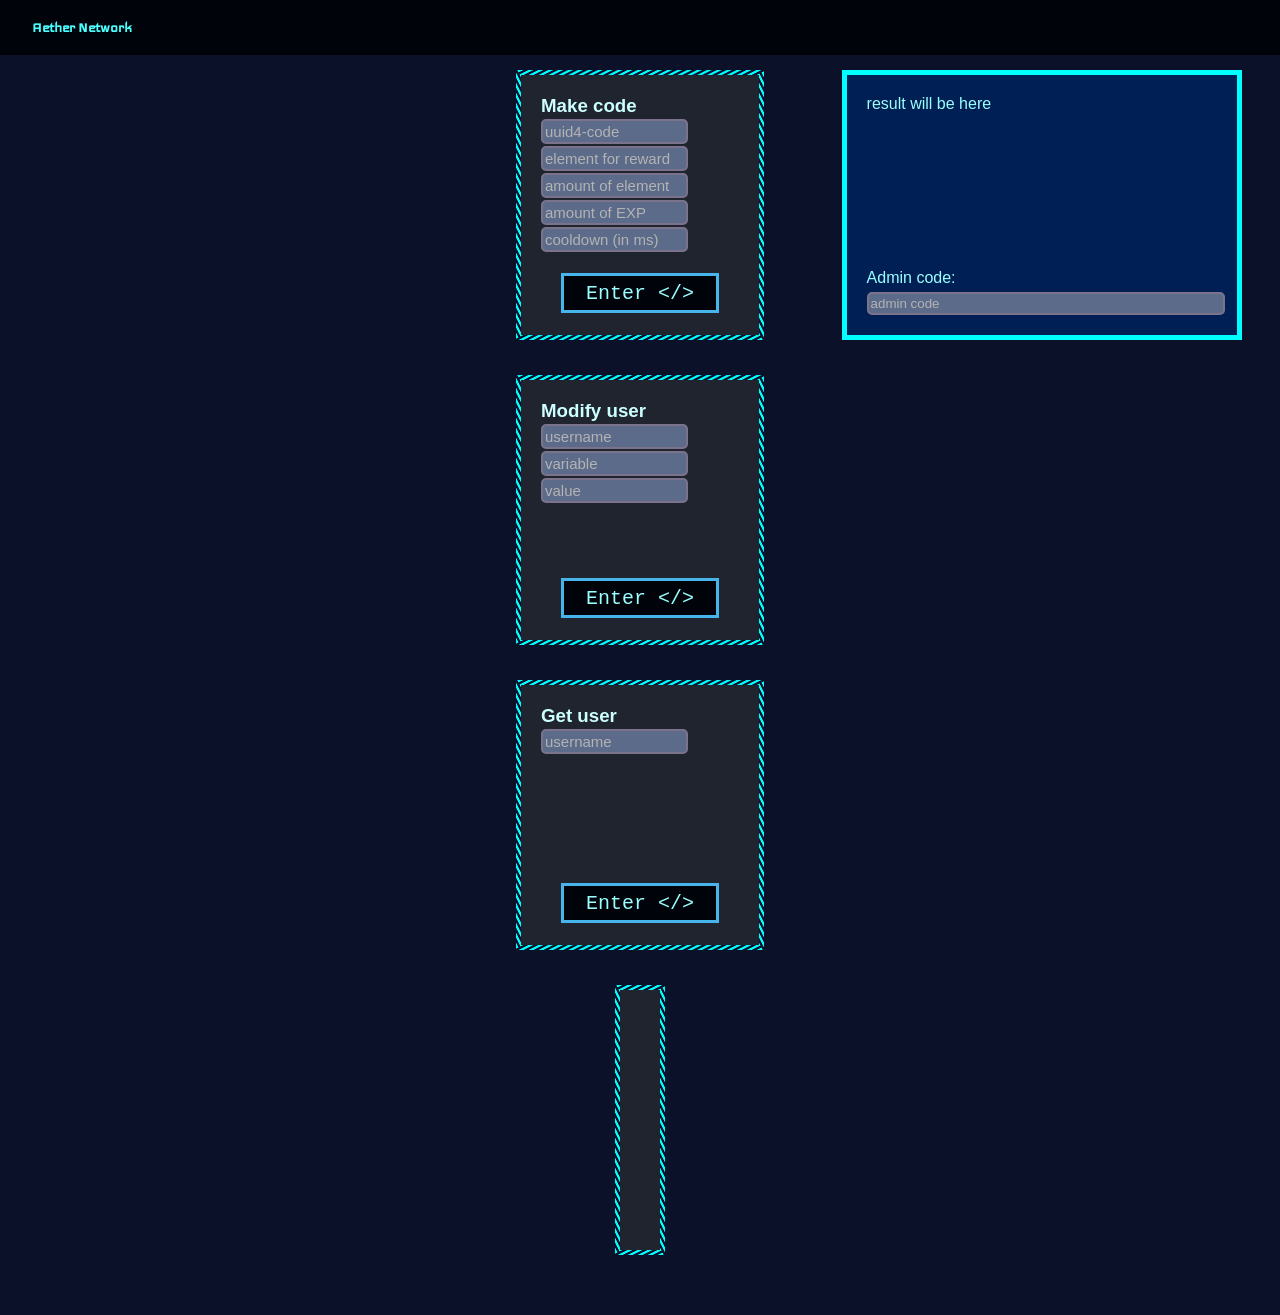
==== adminPanel.html @ 106ddc80 "Update adminPanel.html" ====
<!DOCTYPE html>
<html lang="ru">
<head>
    <meta charset="UTF-8">
    <meta name="viewport" content="width=device-width, initial-scale=1.0">
    <!---->
    <script src="js/func.js"></script>
    <script src="js/screen-size-getter.js"></script>
    <!---->
    <link rel="stylesheet" href="css/color-scheme.css">
    <link rel="stylesheet" href="css/header-style.css">
    <!---->
    <title>Aether network</title>
    <script>
        //localStorage.clear();
        //console.log(window.location);
    </script>
</head>
<body class="dark-mode">
    <header>
        <h1 id="title">Aether Network</h1>
    </header>
    <main>
        <script>
            function showres(res){
                resplace = document.getElementById("result");
                console.log(res);
                animRewrite(resplace, res, 2);
            }
        </script>
        <div id="floating">
            <p id="result">result will be here</p>
            <p id="admin-code-hd">Admin code:</p>
            <input type="password" id="admin-code" placeholder="admin code">
        </div>
        <script>
            admin_code = localStorage.getItem("Aether-admin-code");
            document.getElementById("admin-code").value = admin_code;
        </script>
        <div class="command-block">
            <h3>Make code</h3>
            <input type="text" id="1-code-inp" placeholder="uuid4-code">
            <input type="text" id="1-element-inp" placeholder="element for reward">
            <input type="text" id="1-elem-count-inp" placeholder="amount of element">
            <input type="text" id="1-EXP-inp" placeholder="amount of EXP">
            <input type="text" id="1-cooldown-inp" placeholder="cooldown (in ms)">
            <button class="submit" onclick="makecode()">Enter &lt;/></button>
        </div>
        <script>
            function makecode(){
                showres("attempting makecode");
                fetch(API+"makecode", {
                    method: "POST",
                    body: JSON.stringify({
                        code: document.getElementById("1-code-inp").value,
                        element: document.getElementById("1-element-inp").value,
                        amount: document.getElementById("1-elem-count-inp").value,
                        EXP: document.getElementById("1-EXP-inp").value,
                        cooldown: document.getElementById("1-cooldown-inp").value,
                        password: document.getElementById("admin-code").value
                    }),
                    headers: {
                        "Content-type": "application/json; charset=UTF-8"
                    }
                })
                .then((response) => response.text())
                .then((text) => {
                    setTimeout(function () {
                        showres(text)
                    }, 1000)  
                })
            }
        </script>
        <div class="command-block">
            <h3>Modify user</h3>
            <input type="text" id="2-username-inp" placeholder="username">
            <input type="text" id="2-variable-inp" placeholder="variable">
            <input type="text" id="2-value-inp" placeholder="value">
            <button class="submit" onclick="modifyuser()">Enter &lt;/></button>
        </div>
        <script>
            function modifyuser(){
                showres("attempting modifyuser");
                fetch(API+"admin/"+"modifyuser", {
                    method: "POST",
                    body: JSON.stringify({
                        username: document.getElementById("2-username-inp").value,
                        variable: document.getElementById("2-variable-inp").value,
                        value: document.getElementById("2-value-inp").value,
                        password: document.getElementById("admin-code").value
                    }),
                    headers: {
                        "Content-type": "application/json; charset=UTF-8"
                    }
                })
                .then((response) => response.text())
                .then((text) => {
                    setTimeout(function () {
                        showres(text)
                    }, 1000)  
                })
            }
        </script>
        <div class="command-block">
            <h3>Get user</h3>
            <input type="text" id="3-username-inp" placeholder="username">
            <button class="submit" onclick="getuser()">Enter &lt;/></button>
        </div>
        <script>
            function getuser(){
                showres("attempting getuser");
                fetch(API+"admin/"+"getuser", {
                    method: "POST",
                    body: JSON.stringify({
                        username: document.getElementById("3-username-inp").value,
                        password: document.getElementById("admin-code").value
                    }),
                    headers: {
                        "Content-type": "application/json; charset=UTF-8"
                    }
                })
                .then((response) => response.text())
                .then((text) => {
                    setTimeout(function () {
                        showres(text)
                    }, 1000)  
                })
            }
        </script>
        <div class="command-block">

        </div>
        <script>
            function smth(){
                showres("attempting smth");
                fetch(API+"admin/"+"", {
                    method: "POST",
                    body: JSON.stringify({
                        smth: document.getElementById("").value,
                        password: document.getElementById("admin-code").value
                    }),
                    headers: {
                        "Content-type": "application/json; charset=UTF-8"
                    }
                })
                .then((response) => response.text())
                .then((text) => {
                    setTimeout(function () {
                        showres(text)
                    }, 1000)  
                })
            }
        </script>
        <div id="tech"></div>
    </main>
    <style>
        * {
            margin: 0;
            padding: 0;
            transition: 0.3s;
            transition-property: background, color, background-color, src;
            font-family: 'Segoe UI', Tahoma, sans-serif; 
        }
        p, h1, h2, h3, h4, h5 {
            color: var(--text-main);
            width: fit-content;
        }

        body {
            background: var(--bg-main);
        }

        main {
            --main-padding-w: 7%;
            padding: 20px var(--main-padding-w);
            overflow: hidden;
            display: flex;
            flex-direction: column;
            align-items: center;
            justify-content: space-evenly;
            flex-wrap: nowrap;
        }

        div.command-block {
            border-image-source: url("img/border-slice-X-acc.png");
            border-image-repeat: round;
            border-image-slice: 10;
            --bord-w: 5px;
            border-image-width: var(--bord-w);
            border-image-outset: var(--bord-w);
            background-color: var(--bg-sec-dk);
            margin-bottom: 45px;
            /**/
            padding: min(20px, 5%);
            --t-w: min(calc(var(--screen-w) - var(--main-padding-w)*2 - var(--bord-w)*2 - min(20px, 5%)*2), 400px);
            width: var(--t-w);
            height: 220px;
            display: flex;
            flex-direction: column;
            justify-content: flex-start;
            align-items: flex-start;
            *{
                margin-bottom: 2px;
            }
            input {
                background-color: var(--bg-sec-X-lt);
                border: solid 2px var(--border-2);
                border-radius: 5px;
                padding: 2px;
                color: var(--text-sec-X-acc);
                width: 70%;
                font-size: 15px;
            }
            input::placeholder {
                color: var(--text-sec-acc);
            }
            input:focus {
                outline: none;
                border: dashed 2px var(--border-2-acc);
            }
            button.submit {
                background-color: var(--bg-dk);
                border: solid 3px var(--border-main);
                height: 40px;
                width: 80%;
                align-self: center;
                margin-top: auto;
                color: var(--text-main-acc);
                font-weight: 500;
                font-size: 20px;
                font-family: 'Courier New', Courier, monospace;
            }
        }

        div#floating {
            --bord-w: 5px;
            border: 5px solid var(--border-4);
            background-color: var(--bg-lt);
            /**/
            padding: min(20px, 5%);
            --t-w: min(calc(var(--screen-w) - var(--main-padding-w)*2 - var(--bord-w)*2 - min(20px, 5%)*2 + 10px), 410px);
            width: var(--t-w);
            height: 220px;
            display: flex;
            flex-direction: column;
            justify-content: flex-start;
            align-items: flex-start;
            p {
                color: var(--text-main-acc);
            }
            p#admin-code-hd {
                margin-top: auto;
                margin-bottom: 5px;
            }
            p#result {
                width: 100%;
                word-wrap: break-word;
            }
            input {
                background-color: var(--bg-sec-X-lt);
                border: solid 2px var(--border-2);
                border-radius: 5px;
                padding: 2px;
                color: var(--text-sec-X-acc);
                width: 100%;
            }
            input::placeholder {
                color: var(--text-sec-acc);
            }
            input:focus {
                outline: none;
                border: dashed 2px var(--border-2-acc);
            }
        }
        @media (max-width: 540px) {
            div#floating {
                position: fixed;
                top: calc(55px + 20px + 220px + 40px + 45px - 20px);
            }
            div#tech {
                height: 240px;
            }
        }
        @media (min-width: 540px) {
            div#floating {
                position: fixed;
                width: 350px;
                top: calc(55px + 20px - 5px);
                right: 3%;
            }
        }
    </style>
</body>
</html>
---- css/color-scheme.css ----
@import url('https://fonts.googleapis.com/css2?family=Iceland&display=swap');

body {
    --bg-main: hsl(220, 100%, 5%);
    --bg-main: #0a1128;
    --bg-lt: hsl(220, 100%, 10%);
    --bg-lt: #001f54;
    --bg-dk: hsl(220, 100%, 2%);
    --bg-sec: hsl(220, 20%, 20%);
    --bg-sec-lt: hsl(220, 20%, 30%);
    --bg-sec-X-lt: hsl(220, 20%, 45%);
    --bg-sec-dk: hsl(220, 20%, 15%);
    /**/
    --text-main: hsl(180, 100%, 90%);
    --text-main-acc: hsl(180, 100%, 80%);
    --text-main-X-acc: hsl(180, 100%, 65%);
    --text-sec: hsl(220, 00%, 50%);
    --text-sec-acc: hsl(220, 00%, 70%);
    --text-sec-X-acc: hsl(220, 00%, 90%);
    --link: hsl(240, 80%, 60%);
    /**/
    --border-main: hsl(200, 80%, 60%);
    --border-img-main: url("../img/border-slice-X-acc.png");
    --border-1: hsl(60, 100%, 50%);
    --border-2: hsl(260, 10%, 50%);
    --border-2-acc: hsl(260, 15%, 70%);
    --border-3: hsl(235, 100%, 60%);
    --border-4: hsl(180, 100%, 50%);
    /**/
    --xp-col: hsl(60, 100%, 50%);
}
---- css/header-style.css ----
* {
    margin: 0;
    padding: 0;
    transition: 0.3s;
    transition-property: background, color, background-color, src;
}

header {
    --hd-h: 55px;
    background: var(--bg-dk);
    width: 100%;
    height: var(--hd-h);
    display: flex;
    align-items: center;
    justify-content: space-between;
    /**/
    --theme-toggler-size: min(100px, calc(var(--hd-h)*0.5));
    img#logout-btn {
        aspect-ratio: 3/2;
        width: var(--theme-toggler-size);
        margin-right: 2.5%;
    }
    h1#title {
        font-family: 'Iceland';
        width: fit-content;
        color: var(--text-main-X-acc);
        font-size: min(calc(var(--hd-h)), calc((var(--screen-w)*0.9 - var(--theme-toggler-size))/6.4));
        margin-left: 2.5%;
        font-weight: bold;
        /*
        8.4 * size = width;
        */
    }
}
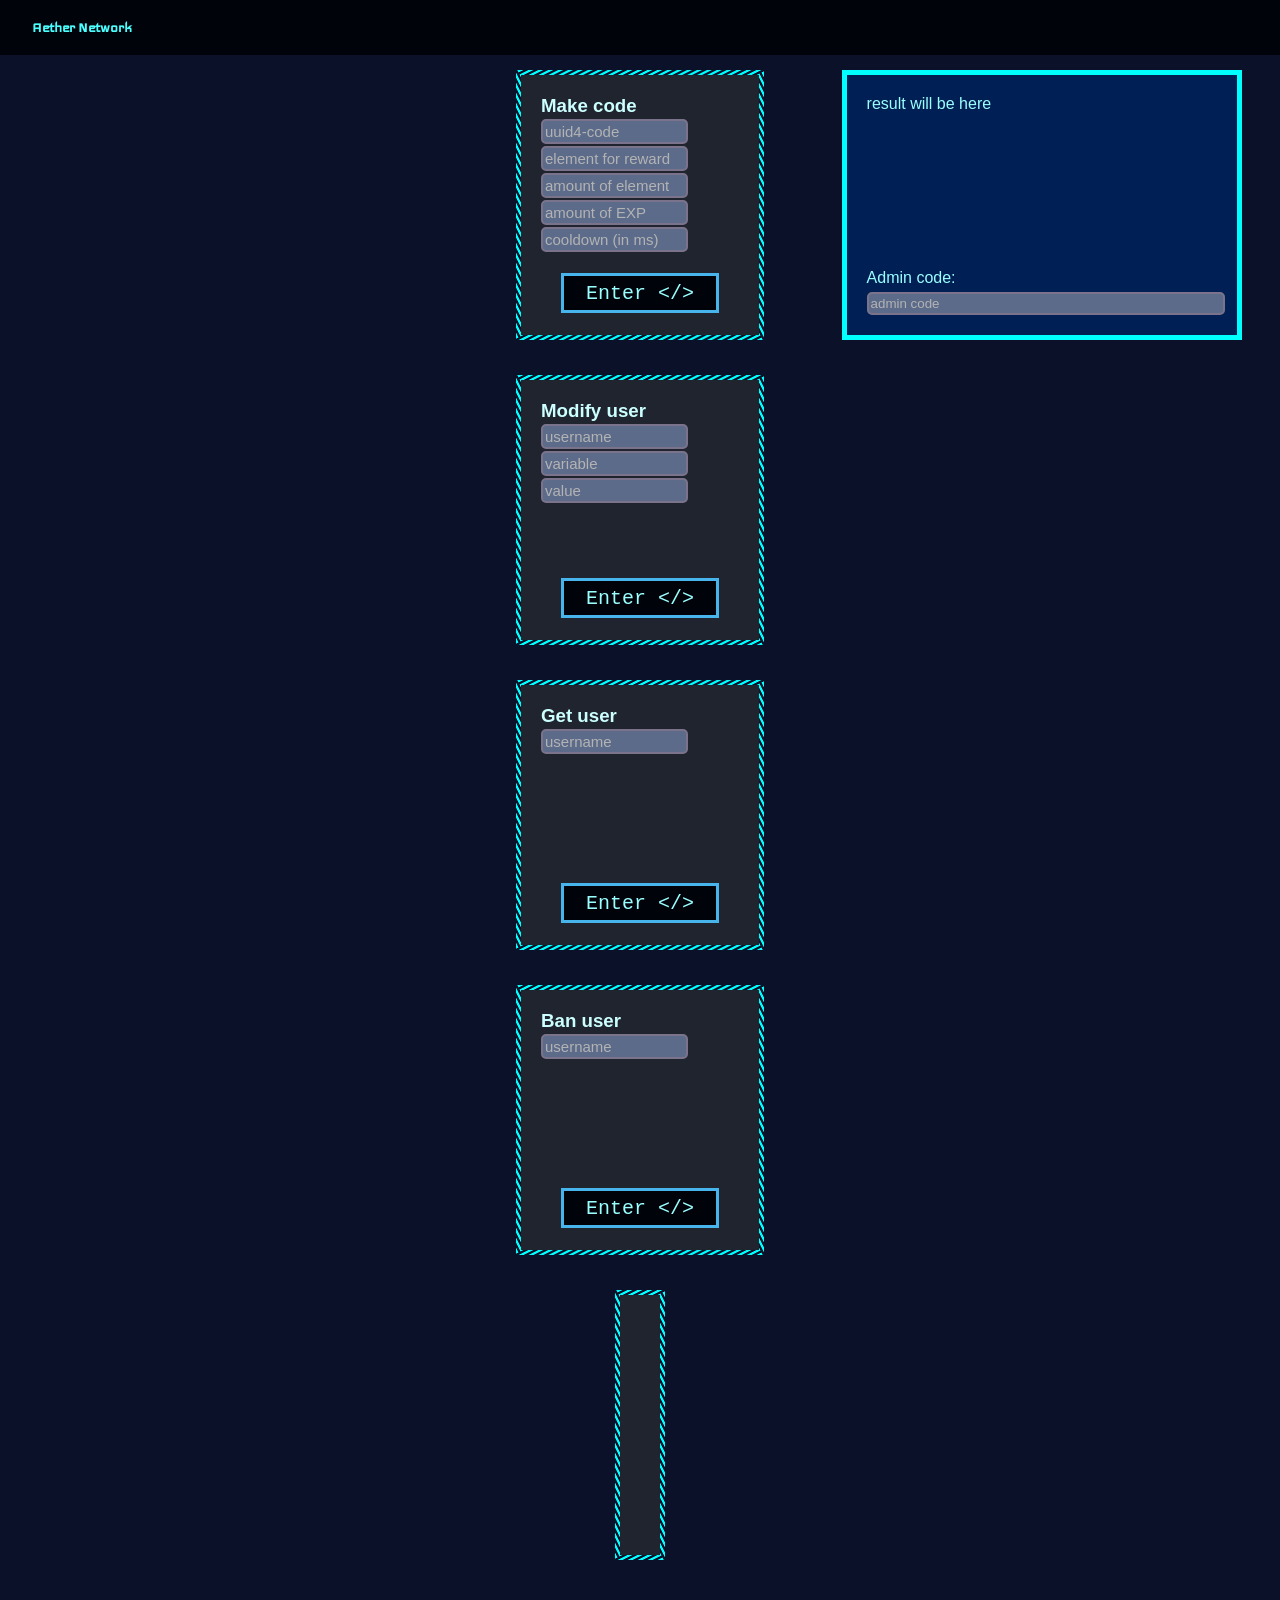
==== commit 5aa9cf28: "banning" ====
--- a/adminPanel.html
+++ b/adminPanel.html
@@ -128,6 +128,32 @@
             }
         </script>
         <div class="command-block">
+            <h3>Ban user</h3>
+            <input type="text" id="4-username-inp" placeholder="username">
+            <button class="submit" onclick="banuser()">Enter &lt;/></button>
+        </div>
+        <script>
+            function banuser(){
+                showres("attempting ban user");
+                fetch(API+"admin/"+"banuser", {
+                    method: "POST",
+                    body: JSON.stringify({
+                        username: document.getElementById("4-username-inp").value,
+                        password: document.getElementById("admin-code").value
+                    }),
+                    headers: {
+                        "Content-type": "application/json; charset=UTF-8"
+                    }
+                })
+                .then((response) => response.text())
+                .then((text) => {
+                    setTimeout(function () {
+                        showres(text)
+                    }, 1000)  
+                })
+            }
+        </script>
+        <div class="command-block">
 
         </div>
         <script>
--- a/css/color-scheme.css
+++ b/css/color-scheme.css
@@ -14,6 +14,8 @@
     --text-main: hsl(180, 100%, 90%);
     --text-main-acc: hsl(180, 100%, 80%);
     --text-main-X-acc: hsl(180, 100%, 65%);
+    --text-sec-X-dk: hsl(220, 0%, 25%);
+    --text-sec-dk: hsl(220, 0%, 40%);
     --text-sec: hsl(220, 00%, 50%);
     --text-sec-acc: hsl(220, 00%, 70%);
     --text-sec-X-acc: hsl(220, 00%, 90%);
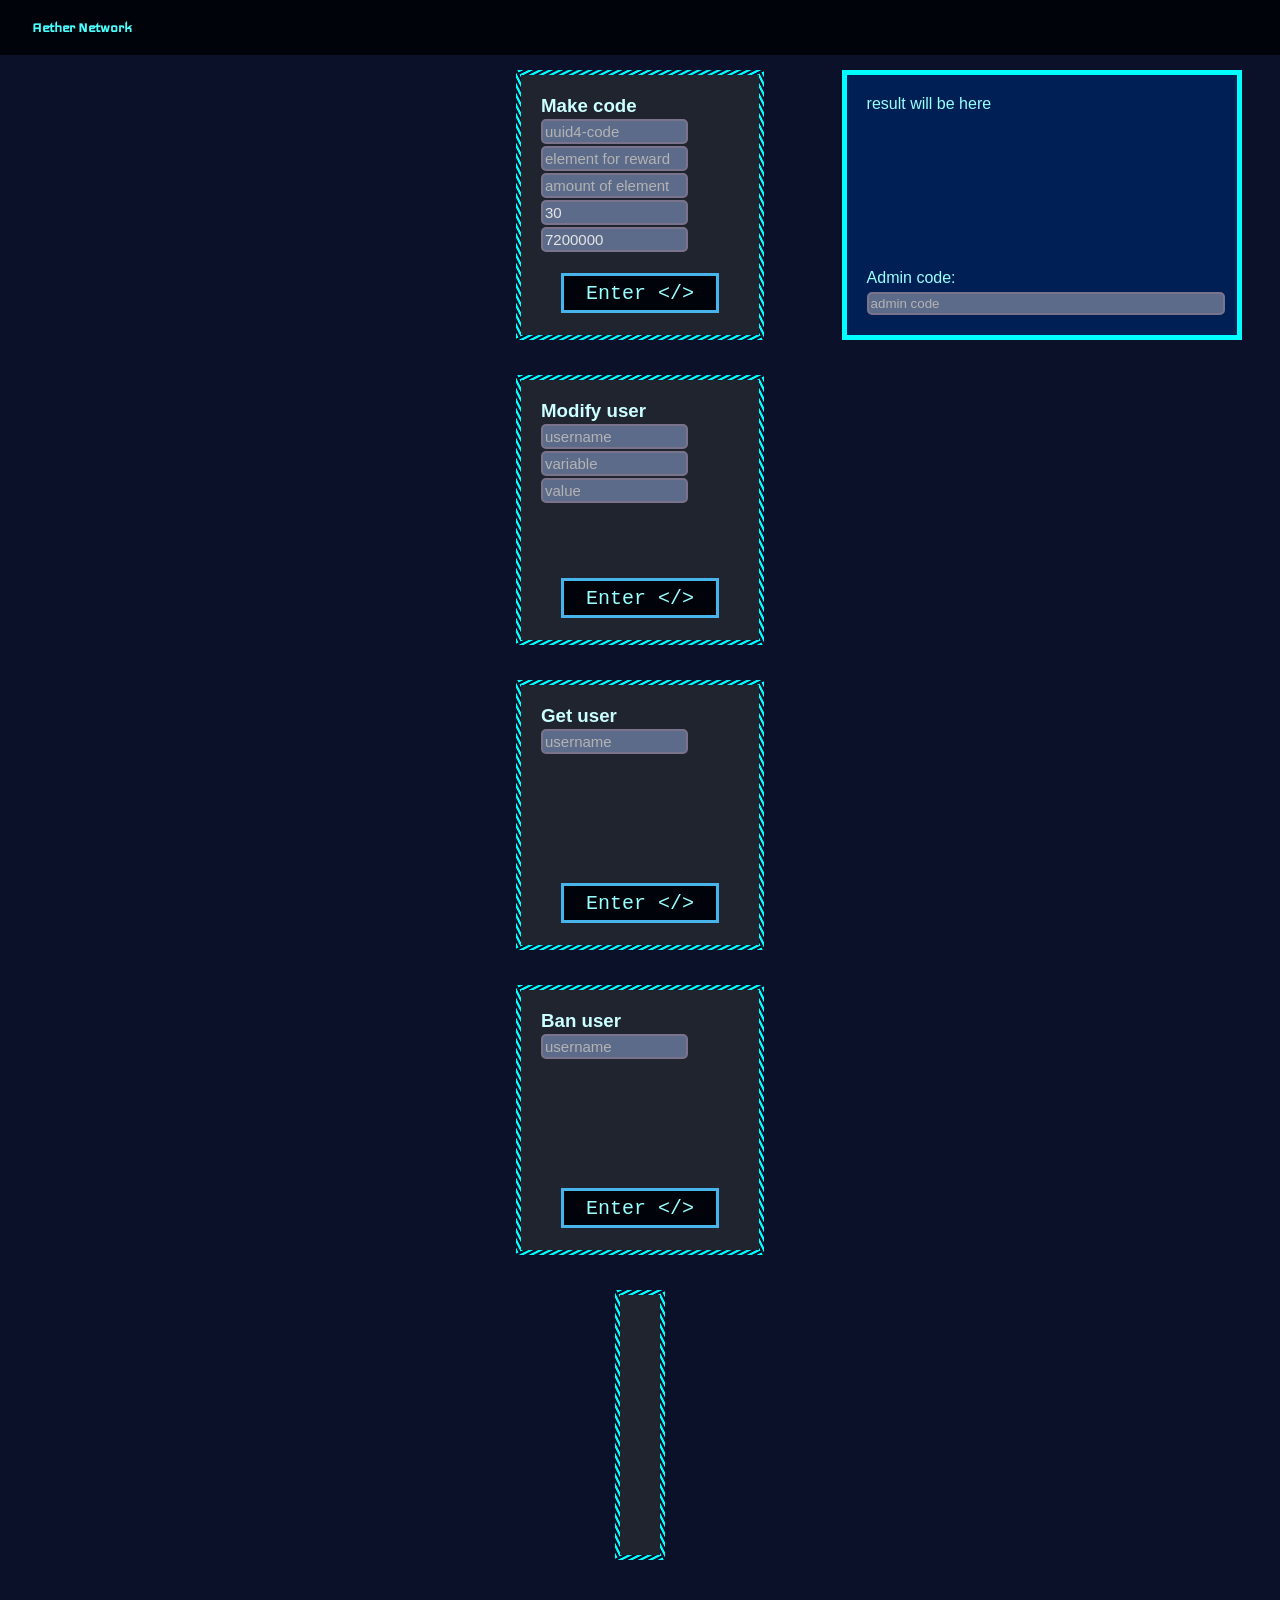
==== commit a49cc5be: "util" ====
--- a/adminPanel.html
+++ b/adminPanel.html
@@ -47,6 +47,9 @@
             <button class="submit" onclick="makecode()">Enter &lt;/></button>
         </div>
         <script>
+            document.getElementById("1-EXP-inp").value = 30;
+            const CD_H = 2;
+            document.getElementById("1-cooldown-inp").value = 1000*60*60*CD_H;
             function makecode(){
                 showres("attempting makecode");
                 fetch(API+"makecode", {
@@ -184,7 +187,7 @@
             margin: 0;
             padding: 0;
             transition: 0.3s;
-            transition-property: background, color, background-color, src;
+            transition-property: none;
             font-family: 'Segoe UI', Tahoma, sans-serif; 
         }
         p, h1, h2, h3, h4, h5 {
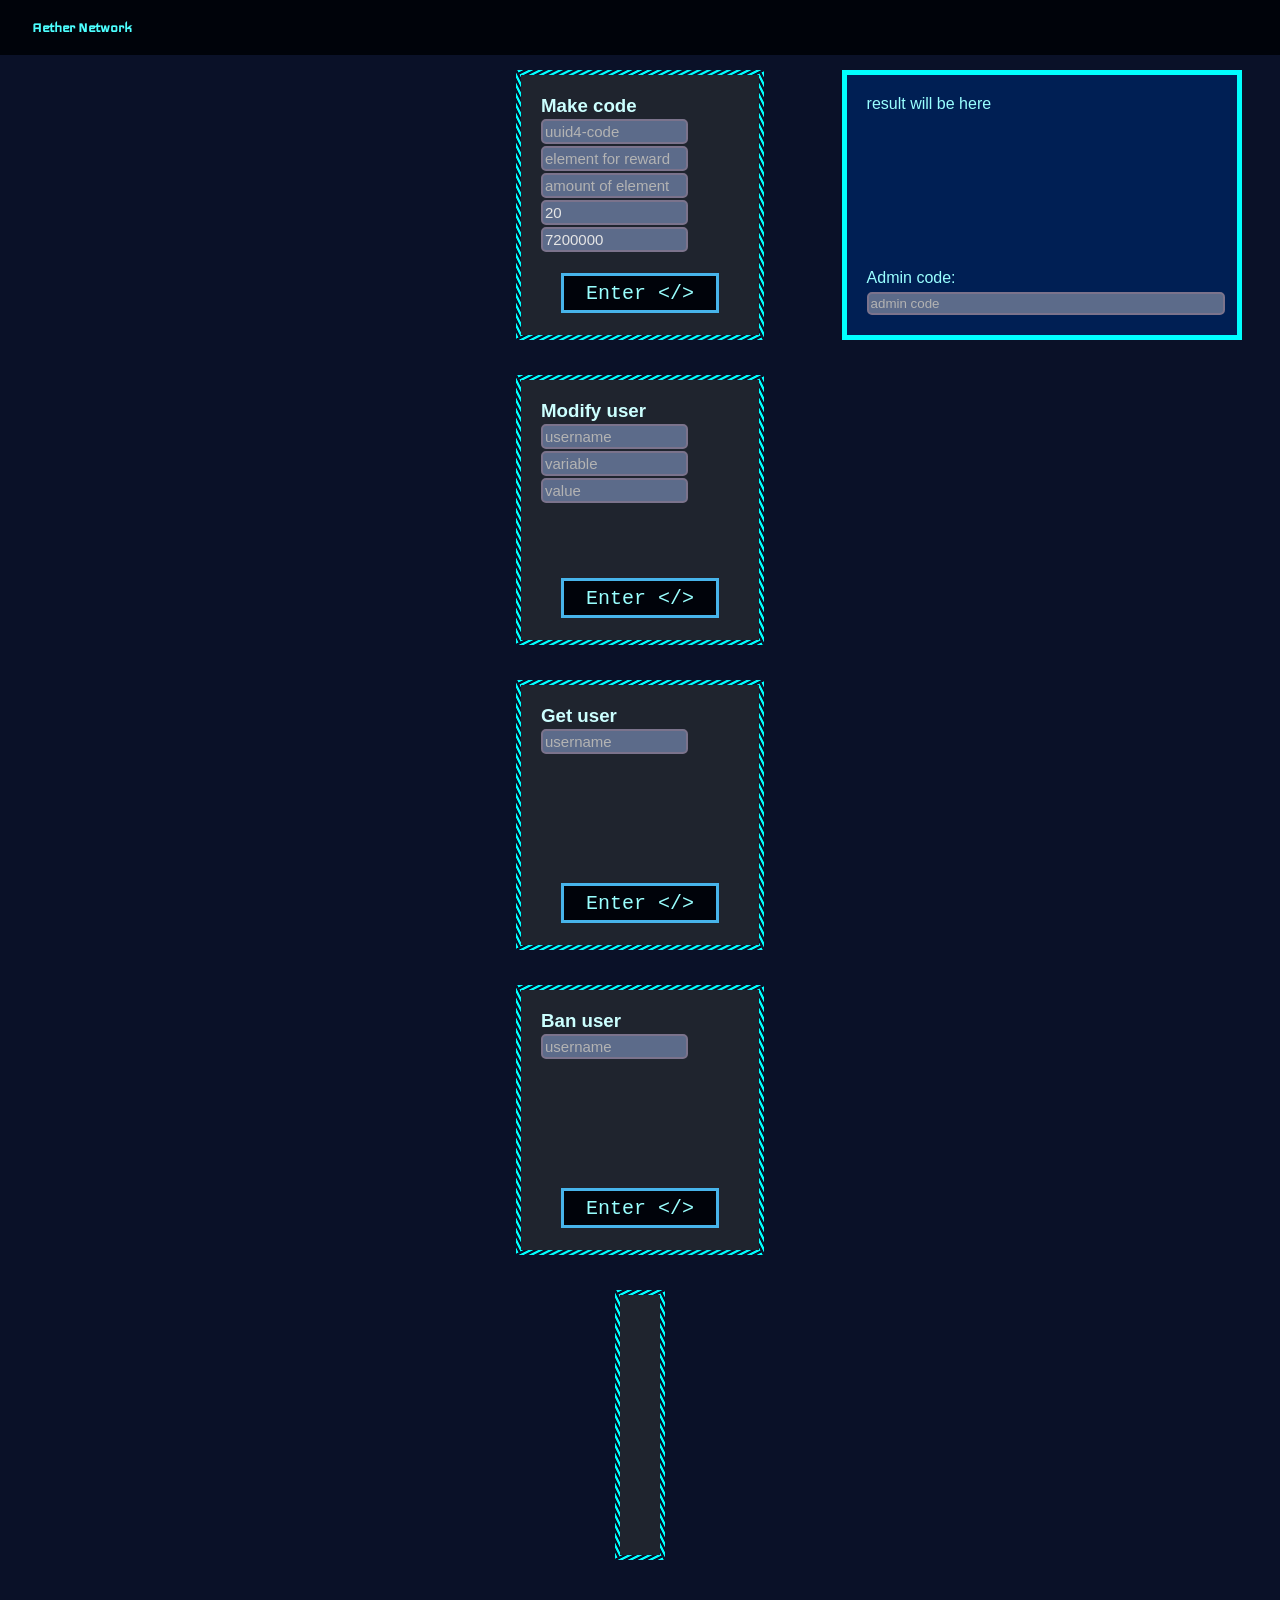
==== commit 0ebacc6d: "util fix" ====
--- a/adminPanel.html
+++ b/adminPanel.html
@@ -47,7 +47,7 @@
             <button class="submit" onclick="makecode()">Enter &lt;/></button>
         </div>
         <script>
-            document.getElementById("1-EXP-inp").value = 30;
+            document.getElementById("1-EXP-inp").value = 20;
             const CD_H = 2;
             document.getElementById("1-cooldown-inp").value = 1000*60*60*CD_H;
             function makecode(){
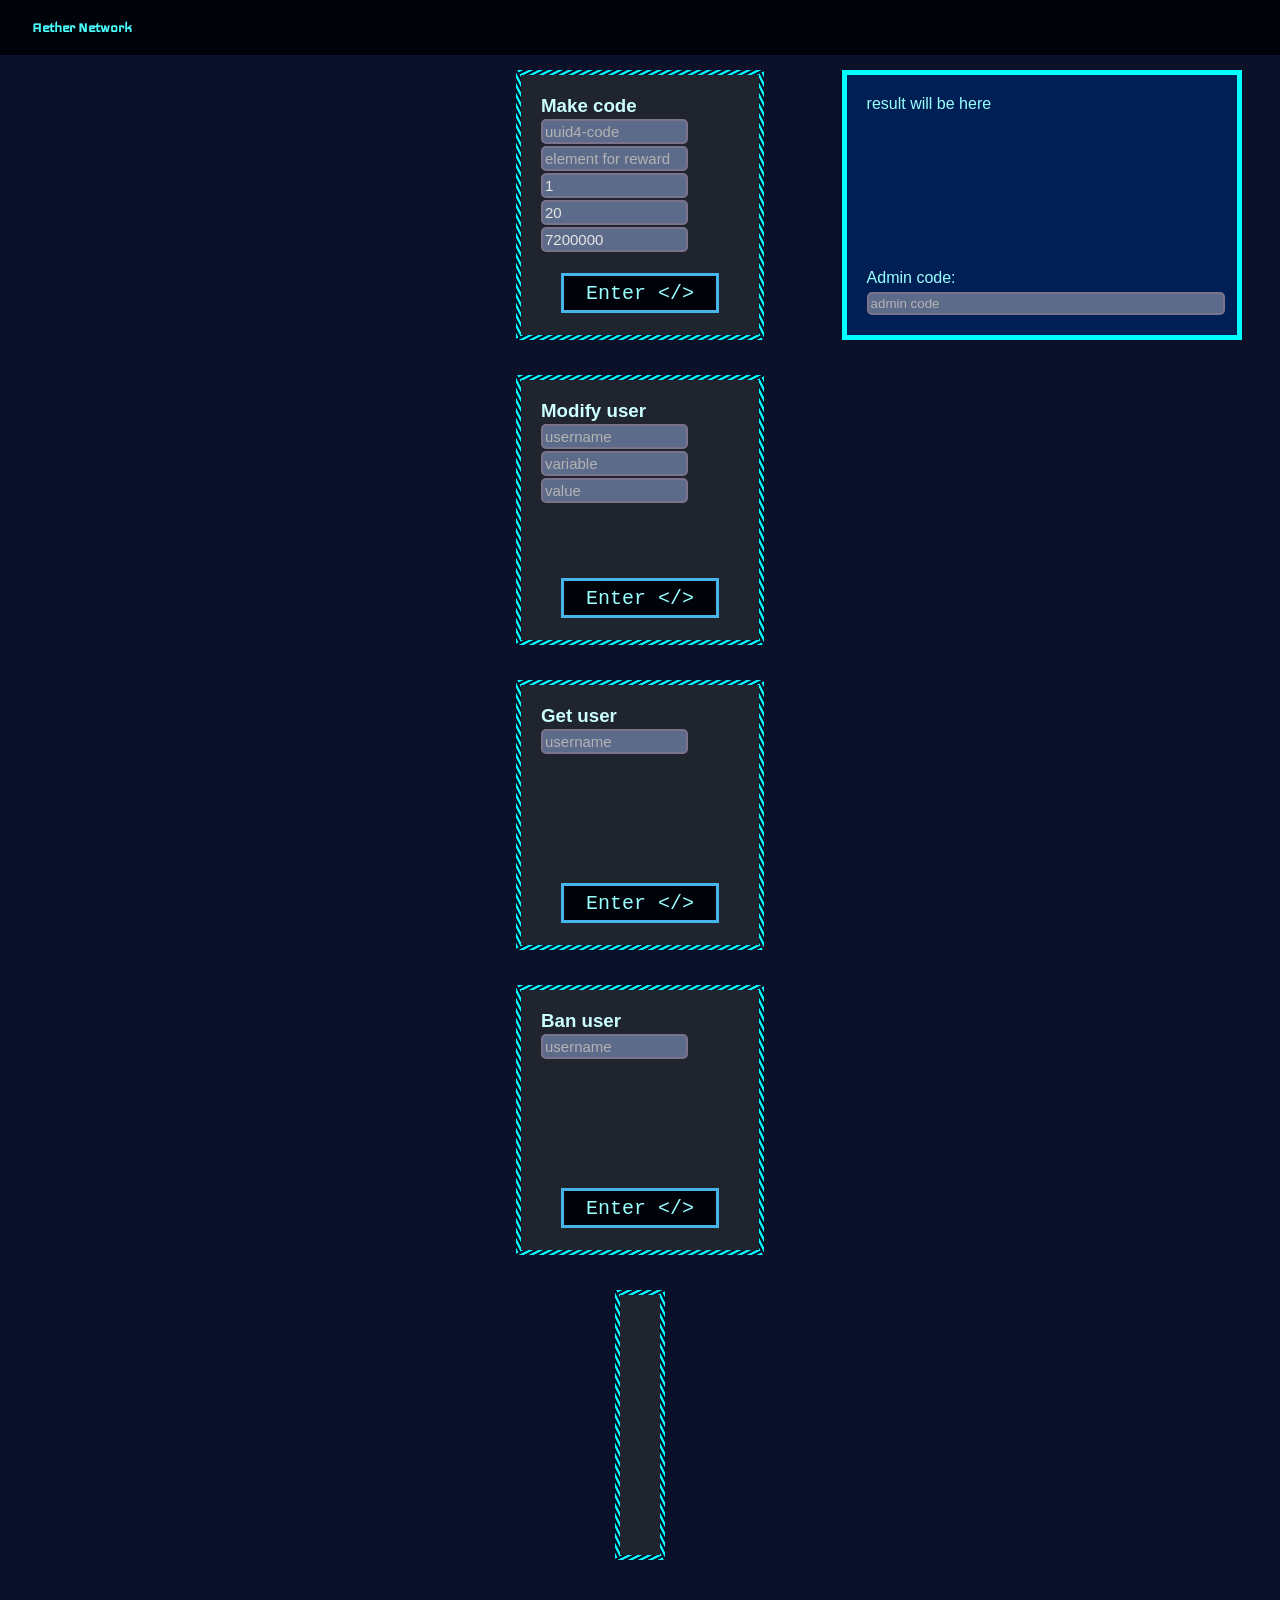
==== commit 981f7004: "util fix" ====
--- a/adminPanel.html
+++ b/adminPanel.html
@@ -48,6 +48,7 @@
         </div>
         <script>
             document.getElementById("1-EXP-inp").value = 20;
+            document.getElementById("1-elem-count-inp").value = 1;
             const CD_H = 2;
             document.getElementById("1-cooldown-inp").value = 1000*60*60*CD_H;
             function makecode(){
